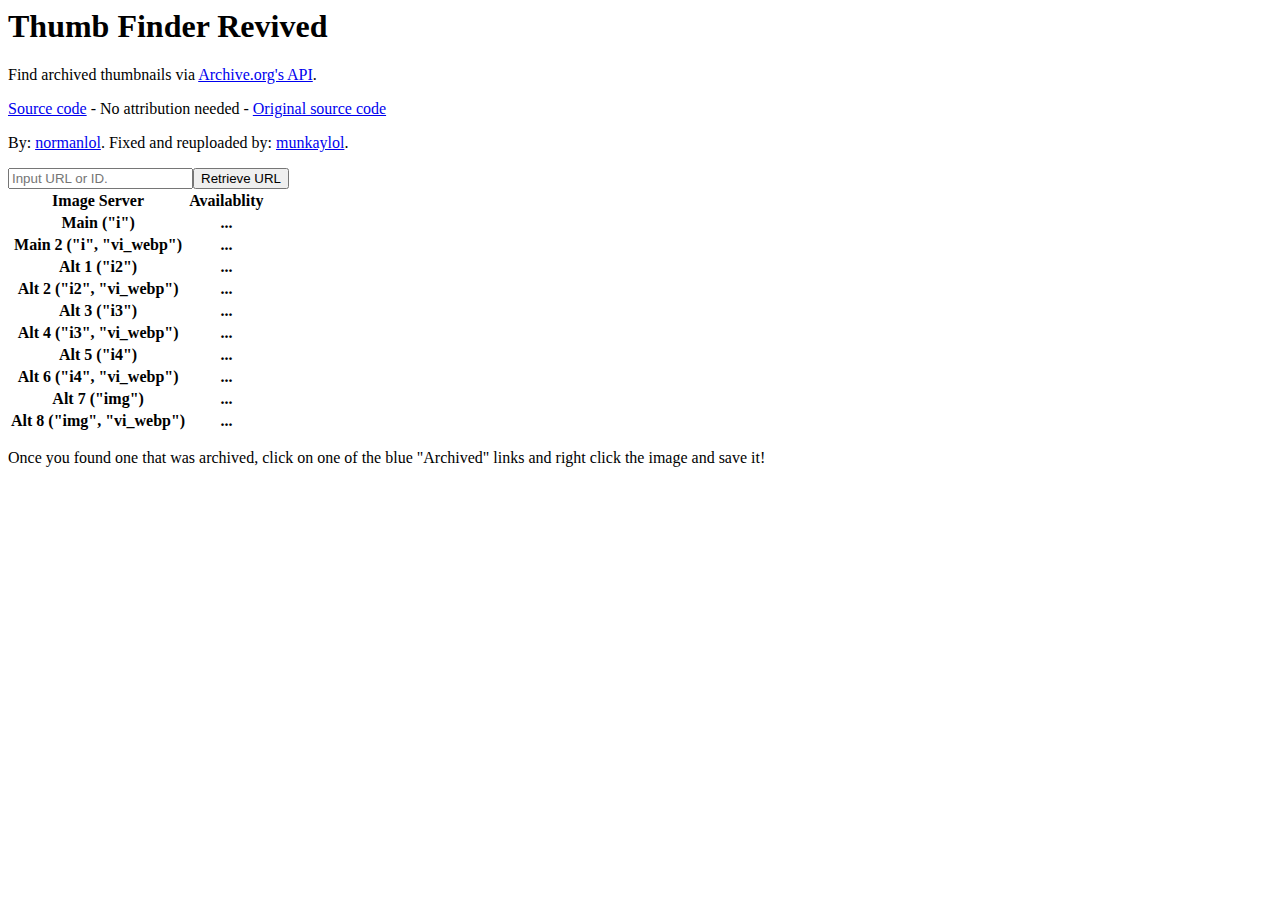
==== index.html @ eae3b88d "Update index.html" ====
<html>
    <head>
        <title>Thumb Finder Revived | YT Thumbnail Finder</title>
        <link rel="icon" type="image/x-icon" href="https://cdn.discordapp.com/attachments/749823971368894507/1097642412018520204/thumb-finder-icon-3-hq.png">
        <link href="style.css" rel="stylesheet">
    </head>
    <body>
        <h1>Thumb Finder Revived</h1>
        <p>Find archived thumbnails via <a href="https://archive.org/help/wayback_api.php">Archive.org's API</a>.</p>
        <p><a href="https://github.com/munkaylol/thumb-finder-revived">Source code</a> - No attribution needed - <a href="https://github.com/normanlol/thumb-finder">Original source code</a></p>
        <p>By: <a href="https://github.com/normanlol">normanlol</a>. Fixed and reuploaded by: <a href="https://github.com/munkaylol">munkaylol</a>.</p>
        <div id="noScriptHide" style="display:none;">
            <input autocomplete="off" id="urlInput" placeholder="Input URL or ID."><button onclick="getAll()">Retrieve URL</button>
            <table>
                <tr>
                    <th>Image Server</th>
                    <th>Availablity</th>
                </tr>
                <tr>
                    <th>Main ("i")</th>
                    <th id="i">...</th>
                </tr>
                <tr>
                    <th>Main 2 ("i", "vi_webp")</th>
                    <th id="i1-vi_webp">...</th>
                </tr>
                <tr>
                    <th>Alt 1 ("i2")</th>
                    <th id="i2">...</th>
                </tr>
                <tr>
                    <th>Alt 2 ("i2", "vi_webp")</th>
                    <th id="i2-vi_webp">...</th>
                </tr>
                <tr>
                    <th>Alt 3 ("i3")</th>
                    <th id="i3">...</th>
                </tr>
                <tr>
                    <th>Alt 4 ("i3", "vi_webp")</th>
                    <th id="i3-vi_webp">...</th>
                </tr>
                <tr>
                    <th>Alt 5 ("i4")</th>
                    <th id="i4">...</th>
                </tr>
                <tr>
                    <th>Alt 6 ("i4", "vi_webp")</th>
                    <th id="i4-vi_webp">...</th>
                </tr>
                <tr>
                    <th>Alt 7 ("img")</th>
                    <th id="img">...</th>
                </tr>
                <tr>
                    <th>Alt 8 ("img", "vi_webp")</th>
                    <th id="img-vi_webp">...</th>
                </tr>
            </table>
            <p>Once you found one that was archived, click on one of the blue "Archived" links and right click the image and save it!</p>
        </div>
        <noscript><b>This webapp requires JavaScript.</b></noscript>
        <script src="app.js"></script>
    </body>
</html>
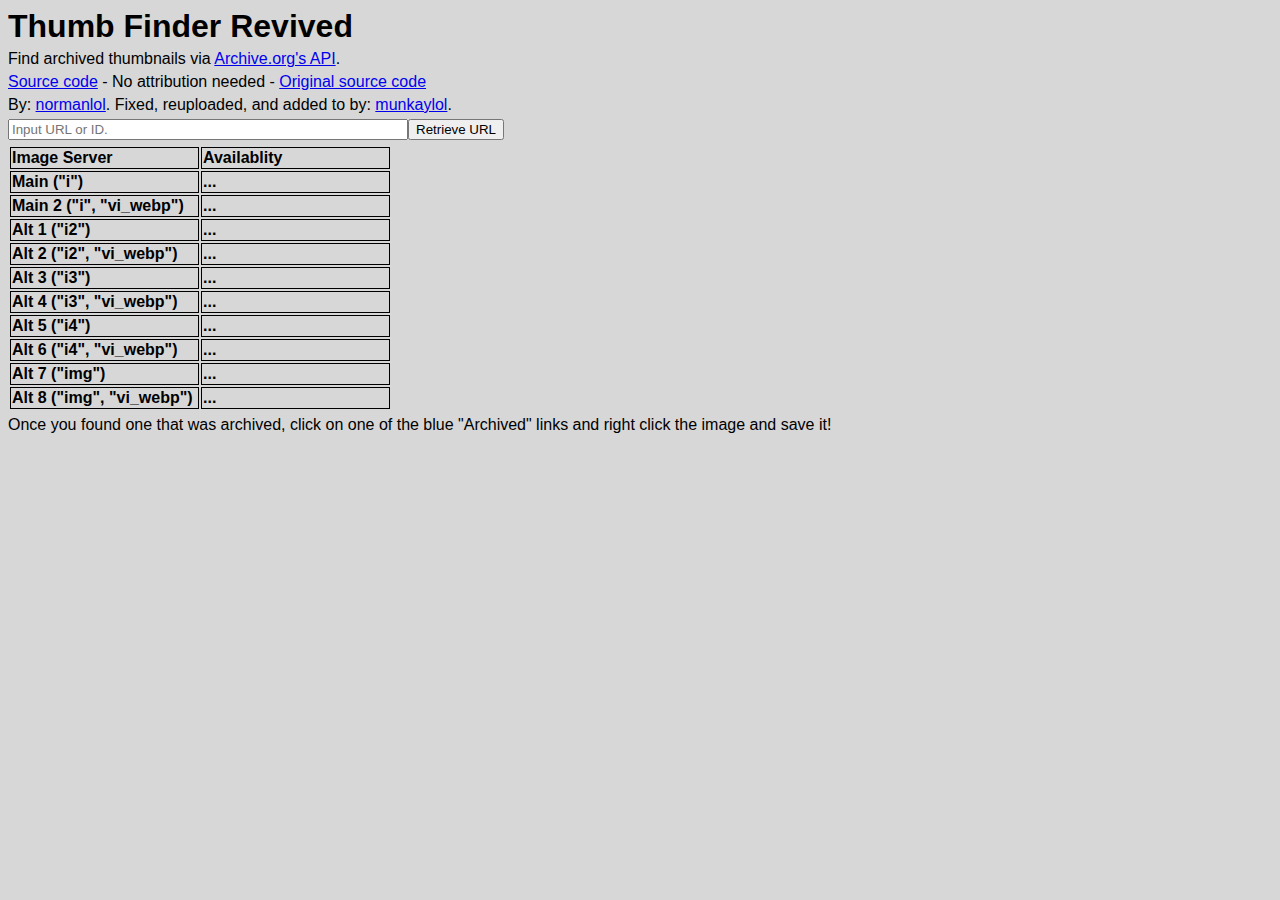
==== commit 9def00a3: "Update index.html" ====
--- a/index.html
+++ b/index.html
@@ -8,7 +8,7 @@
         <h1>Thumb Finder Revived</h1>
         <p>Find archived thumbnails via <a href="https://archive.org/help/wayback_api.php">Archive.org's API</a>.</p>
         <p><a href="https://github.com/munkaylol/thumb-finder-revived">Source code</a> - No attribution needed - <a href="https://github.com/normanlol/thumb-finder">Original source code</a></p>
-        <p>By: <a href="https://github.com/normanlol">normanlol</a>. Fixed and reuploaded by: <a href="https://github.com/munkaylol">munkaylol</a>.</p>
+        <p>By: <a href="https://github.com/normanlol">normanlol</a>. Fixed, reuploaded, and added to by: <a href="https://github.com/munkaylol">munkaylol</a>.</p>
         <div id="noScriptHide" style="display:none;">
             <input autocomplete="off" id="urlInput" placeholder="Input URL or ID."><button onclick="getAll()">Retrieve URL</button>
             <table>
--- a/style.css
+++ b/style.css
@@ -0,0 +1,27 @@
+body {
+    background:#d7d7d7;
+    color:black;
+    font-family:Helvetica,Arial,Verdana;
+}
+
+body * {
+    margin-top:0;
+    margin-bottom:5px;
+}
+
+input {
+    width:400px;
+}
+
+td,th {
+    border:1px solid black;
+    text-align:left;
+}
+
+th:nth-child(odd) {
+    width:185px;
+}
+
+th:nth-child(even) {
+    width:185px;
+}
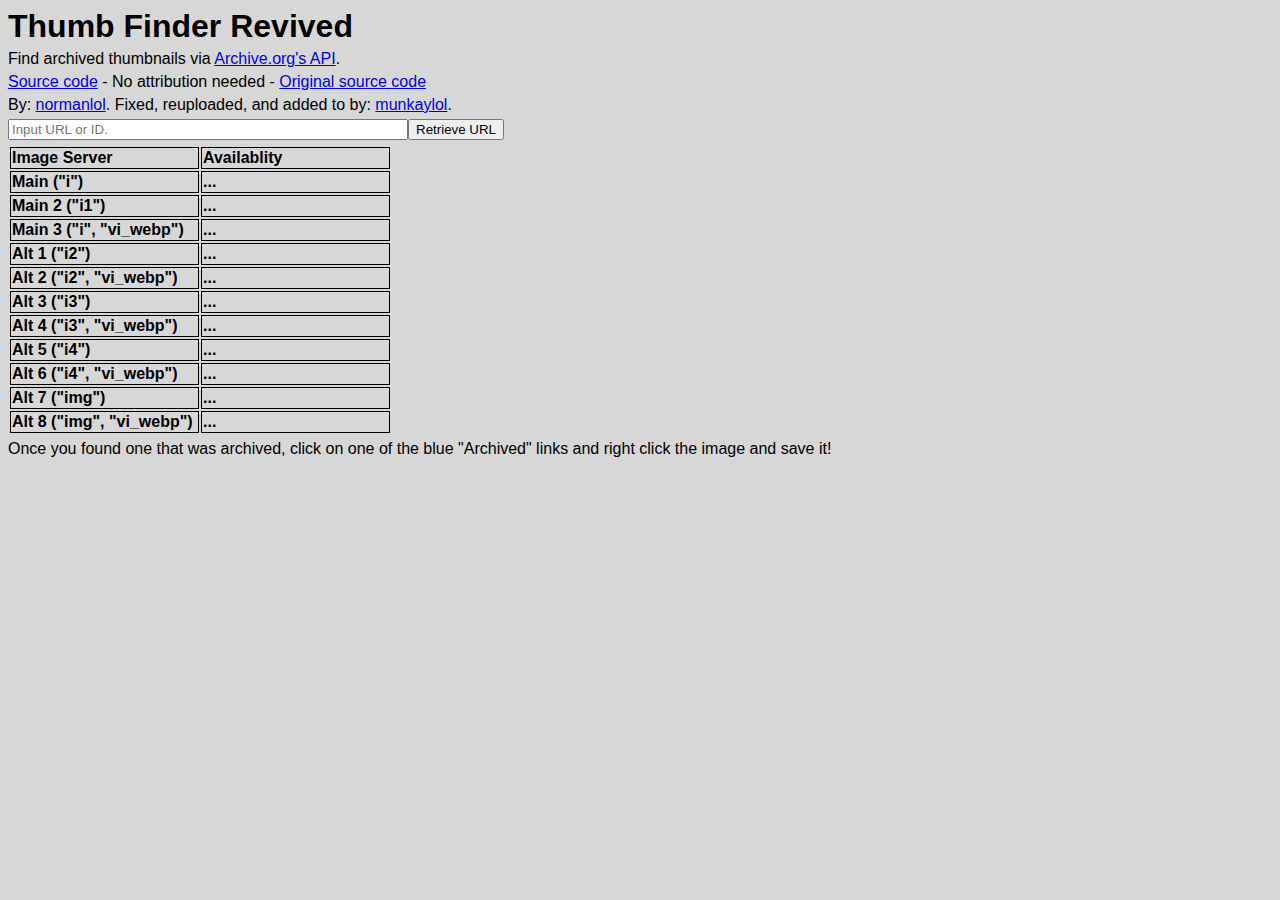
==== commit 8235722a: "Update index.html" ====
--- a/index.html
+++ b/index.html
@@ -21,7 +21,11 @@
                     <th id="i">...</th>
                 </tr>
                 <tr>
-                    <th>Main 2 ("i", "vi_webp")</th>
+                    <th>Main 2 ("i1")</th>
+                    <th id="i1">...</th>
+                </tr>
+                <tr>
+                    <th>Main 3 ("i", "vi_webp")</th>
                     <th id="i1-vi_webp">...</th>
                 </tr>
                 <tr>
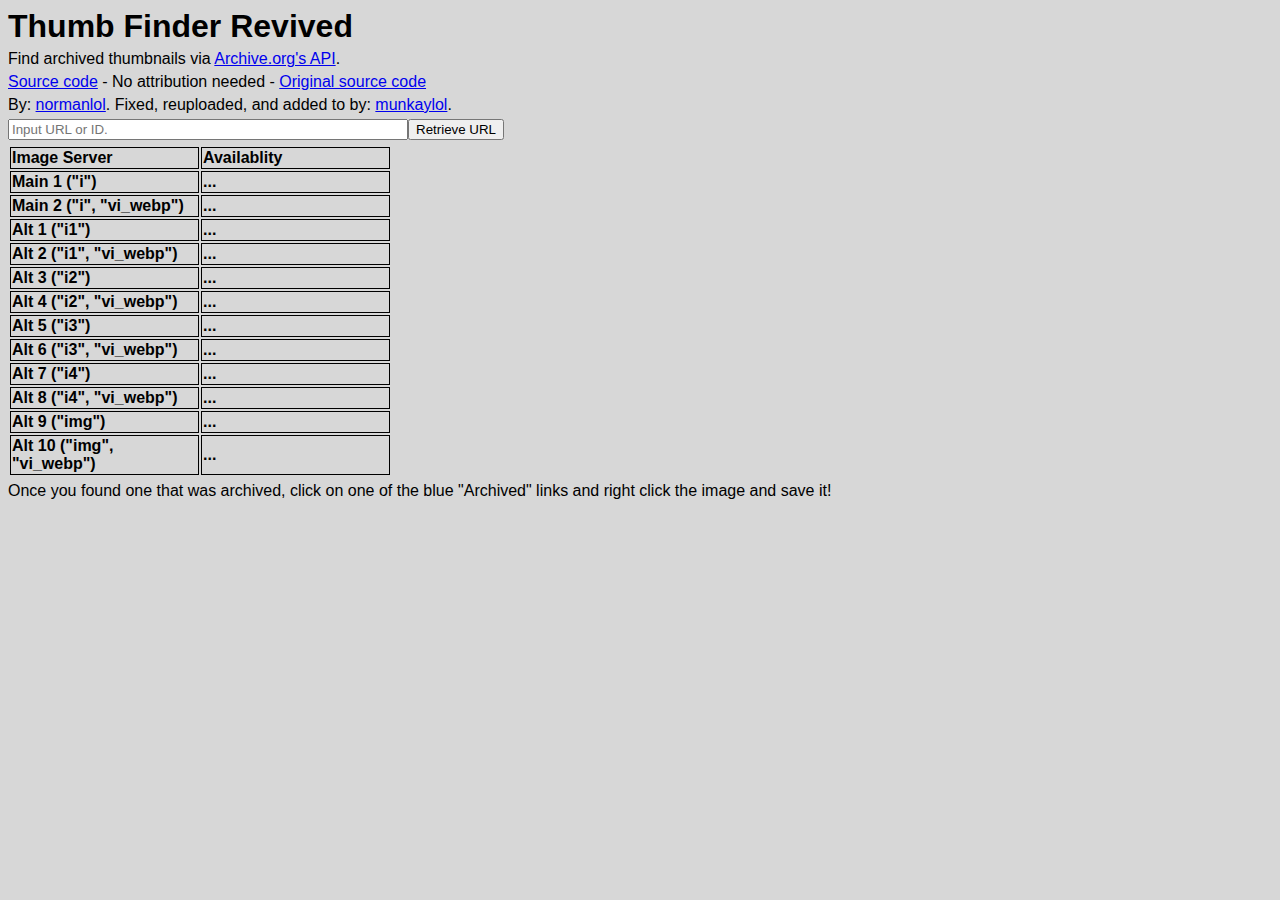
==== commit 8d3316b4: "Update index.html" ====
--- a/index.html
+++ b/index.html
@@ -17,47 +17,51 @@
                     <th>Availablity</th>
                 </tr>
                 <tr>
-                    <th>Main ("i")</th>
+                    <th>Main 1 ("i")</th>
                     <th id="i">...</th>
                 </tr>
                 <tr>
-                    <th>Main 2 ("i1")</th>
+                    <th>Main 2 ("i", "vi_webp")</th>
+                    <th id="i-vi_webp">...</th>
+                </tr>
+                <tr>
+                    <th>Alt 1 ("i1")</th>
                     <th id="i1">...</th>
                 </tr>
                 <tr>
-                    <th>Main 3 ("i", "vi_webp")</th>
+                    <th>Alt 2 ("i1", "vi_webp")</th>
                     <th id="i1-vi_webp">...</th>
                 </tr>
                 <tr>
-                    <th>Alt 1 ("i2")</th>
+                    <th>Alt 3 ("i2")</th>
                     <th id="i2">...</th>
                 </tr>
                 <tr>
-                    <th>Alt 2 ("i2", "vi_webp")</th>
+                    <th>Alt 4 ("i2", "vi_webp")</th>
                     <th id="i2-vi_webp">...</th>
                 </tr>
                 <tr>
-                    <th>Alt 3 ("i3")</th>
+                    <th>Alt 5 ("i3")</th>
                     <th id="i3">...</th>
                 </tr>
                 <tr>
-                    <th>Alt 4 ("i3", "vi_webp")</th>
+                    <th>Alt 6 ("i3", "vi_webp")</th>
                     <th id="i3-vi_webp">...</th>
                 </tr>
                 <tr>
-                    <th>Alt 5 ("i4")</th>
+                    <th>Alt 7 ("i4")</th>
                     <th id="i4">...</th>
                 </tr>
                 <tr>
-                    <th>Alt 6 ("i4", "vi_webp")</th>
+                    <th>Alt 8 ("i4", "vi_webp")</th>
                     <th id="i4-vi_webp">...</th>
                 </tr>
                 <tr>
-                    <th>Alt 7 ("img")</th>
+                    <th>Alt 9 ("img")</th>
                     <th id="img">...</th>
                 </tr>
                 <tr>
-                    <th>Alt 8 ("img", "vi_webp")</th>
+                    <th>Alt 10 ("img", "vi_webp")</th>
                     <th id="img-vi_webp">...</th>
                 </tr>
             </table>
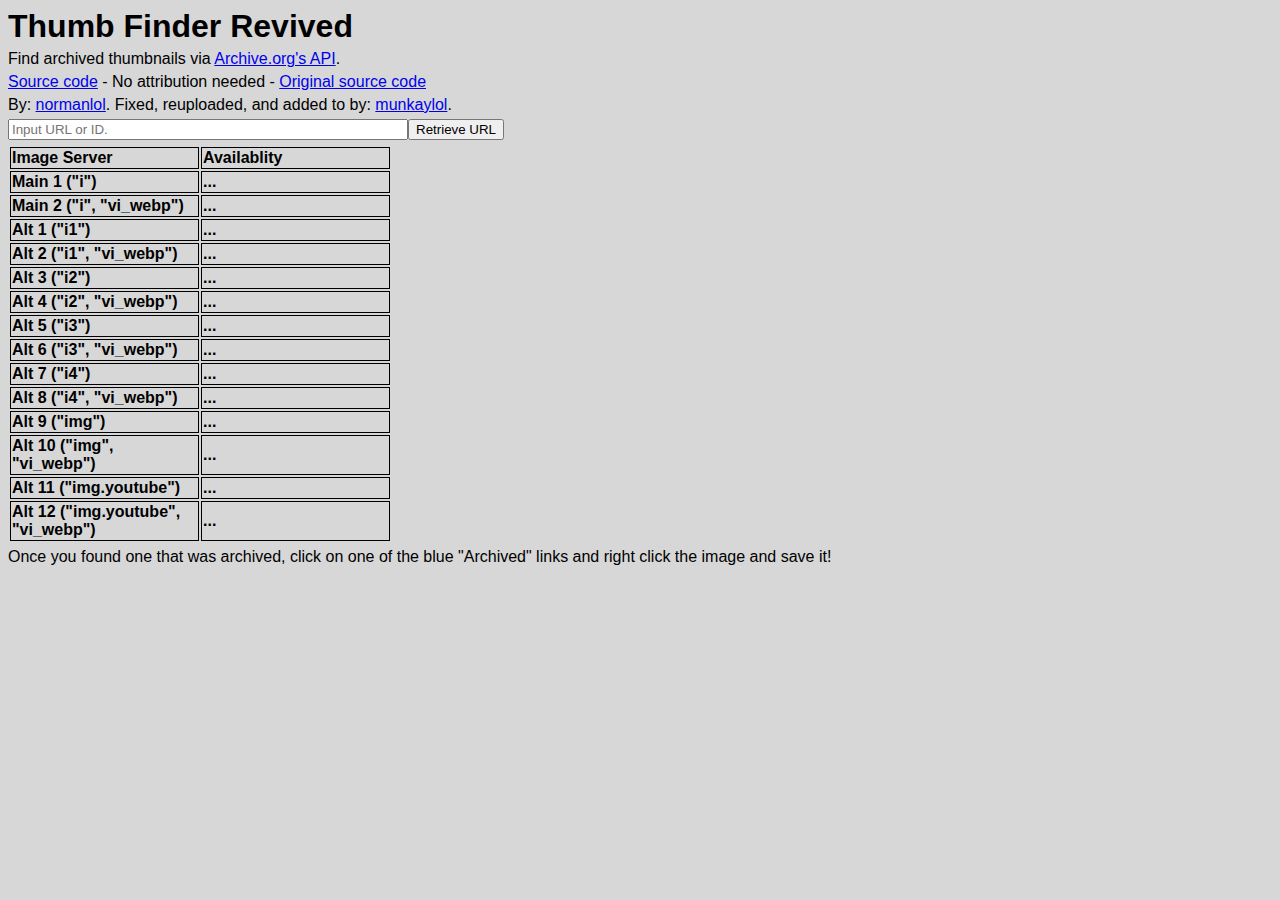
==== commit 47002626: "Update index.html" ====
--- a/index.html
+++ b/index.html
@@ -1,7 +1,7 @@
 <html>
     <head>
         <title>Thumb Finder Revived | YT Thumbnail Finder</title>
-        <link rel="icon" type="image/x-icon" href="https://cdn.discordapp.com/attachments/749823971368894507/1097642412018520204/thumb-finder-icon-3-hq.png">
+        <link rel="icon" type="image/x-icon" href="https://github.com/munkaylol/thumb-finder-revived/blob/main/thumb-finder-icon-3-hq.png?raw=true">
         <link href="style.css" rel="stylesheet">
     </head>
     <body>
@@ -64,6 +64,14 @@
                     <th>Alt 10 ("img", "vi_webp")</th>
                     <th id="img-vi_webp">...</th>
                 </tr>
+                <tr>
+                    <th>Alt 11 ("img.youtube")</th>
+                    <th id="img-youtube">...</th>
+                </tr>
+                <tr>
+                    <th>Alt 12 ("img.youtube", "vi_webp")</th>
+                    <th id="img-youtube-vi_webp">...</th>
+                </tr>
             </table>
             <p>Once you found one that was archived, click on one of the blue "Archived" links and right click the image and save it!</p>
         </div>
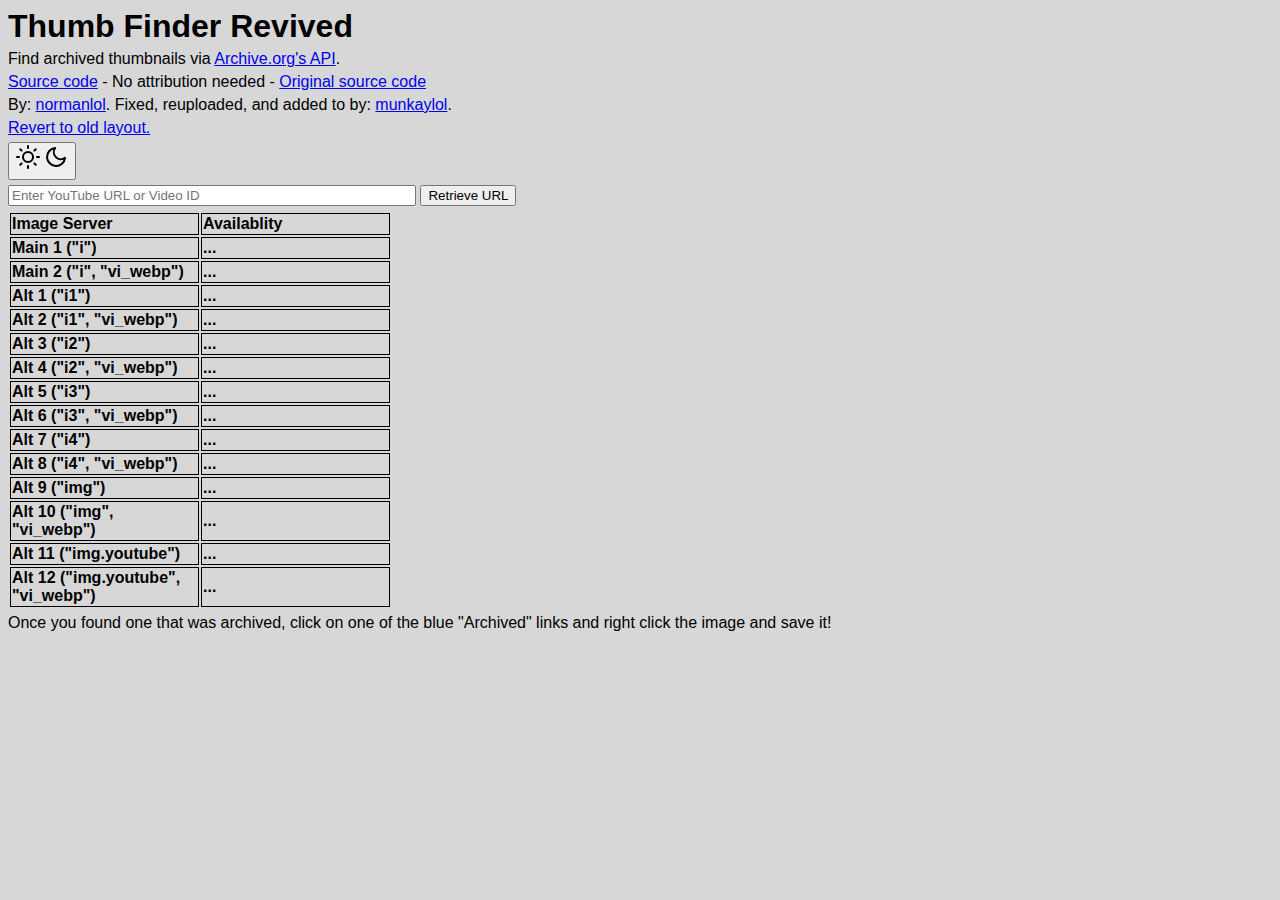
==== commit b9724074: "Update index.html" ====
--- a/index.html
+++ b/index.html
@@ -1,16 +1,41 @@
-<html>
-    <head>
-        <title>Thumb Finder Revived | YT Thumbnail Finder</title>
-        <link rel="icon" type="image/x-icon" href="https://github.com/munkaylol/thumb-finder-revived/blob/main/thumb-finder-icon-3-hq.png?raw=true">
-        <link href="style.css" rel="stylesheet">
-    </head>
-    <body>
+<!DOCTYPE html>
+<html lang="en">
+<head>
+    <meta charset="UTF-8">
+    <meta name="viewport" content="width=device-width, initial-scale=1.0">
+    <title>Thumb Finder Revived</title>
+    <link id="styleSheet" rel="stylesheet" href="style.css">
+    <script src="app.js" defer></script>
+</head>
+<body>
+    <div class="container">
         <h1>Thumb Finder Revived</h1>
         <p>Find archived thumbnails via <a href="https://archive.org/help/wayback_api.php">Archive.org's API</a>.</p>
         <p><a href="https://github.com/munkaylol/thumb-finder-revived">Source code</a> - No attribution needed - <a href="https://github.com/normanlol/thumb-finder">Original source code</a></p>
         <p>By: <a href="https://github.com/normanlol">normanlol</a>. Fixed, reuploaded, and added to by: <a href="https://github.com/munkaylol">munkaylol</a>.</p>
+        <p><a href="old/">Revert to old layout.</a></p>
+
+        <button id="modeToggle" class="mode-toggle" aria-label="Toggle dark mode">
+            <svg class="sun-icon" xmlns="http://www.w3.org/2000/svg" width="24" height="24" viewBox="0 0 24 24" fill="none" stroke="currentColor" stroke-width="2" stroke-linecap="round" stroke-linejoin="round">
+              <circle cx="12" cy="12" r="5"></circle>
+              <line x1="12" y1="1" x2="12" y2="3"></line>
+              <line x1="12" y1="21" x2="12" y2="23"></line>
+              <line x1="4.22" y1="4.22" x2="5.64" y2="5.64"></line>
+              <line x1="18.36" y1="18.36" x2="19.78" y2="19.78"></line>
+              <line x1="1" y1="12" x2="3" y2="12"></line>
+              <line x1="21" y1="12" x2="23" y2="12"></line>
+              <line x1="4.22" y1="19.78" x2="5.64" y2="18.36"></line>
+              <line x1="18.36" y1="5.64" x2="19.78" y2="4.22"></line>
+            </svg>
+            <svg class="moon-icon" xmlns="http://www.w3.org/2000/svg" width="24" height="24" viewBox="0 0 24 24" fill="none" stroke="currentColor" stroke-width="2" stroke-linecap="round" stroke-linejoin="round">
+              <path d="M21 12.79A9 9 0 1 1 11.21 3 7 7 0 0 0 21 12.79z"></path>
+            </svg>
+          </button>
+
         <div id="noScriptHide" style="display:none;">
-            <input autocomplete="off" id="urlInput" placeholder="Input URL or ID."><button onclick="getAll()">Retrieve URL</button>
+            <input type="text" id="urlInput" placeholder="Enter YouTube URL or Video ID">
+            <button onclick="getAll()">Retrieve URL</button>
+
             <table>
                 <tr>
                     <th>Image Server</th>
@@ -73,9 +98,14 @@
                     <th id="img-youtube-vi_webp">...</th>
                 </tr>
             </table>
+
             <p>Once you found one that was archived, click on one of the blue "Archived" links and right click the image and save it!</p>
         </div>
-        <noscript><b>This webapp requires JavaScript.</b></noscript>
-        <script src="app.js"></script>
-    </body>
+
+        <noscript>
+            <p><strong>This webapp requires JavaScript.</strong></p>
+        </noscript>
+    </div>
+
+</body>
 </html>
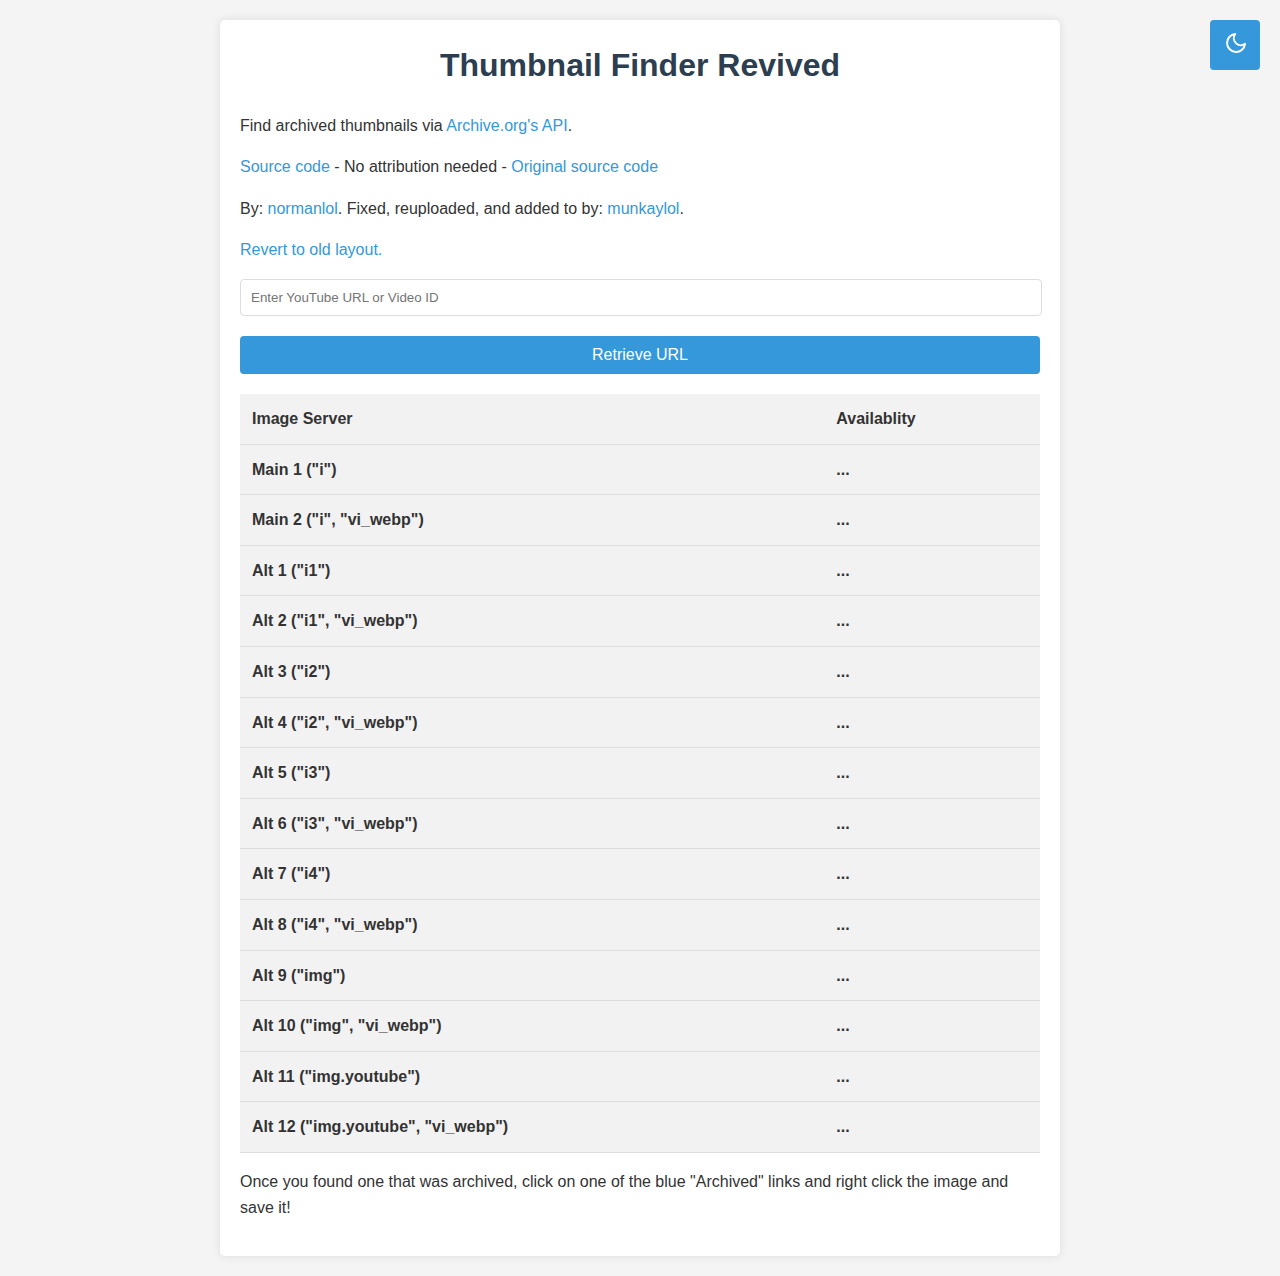
==== commit 58fbcd07: "Update index.html" ====
--- a/index.html
+++ b/index.html
@@ -3,15 +3,16 @@
 <head>
     <meta charset="UTF-8">
     <meta name="viewport" content="width=device-width, initial-scale=1.0">
-    <title>Thumb Finder Revived</title>
+    <title>Thumbnail Finder Revived</title>
+    <link rel="icon" type="image/x-icon" href="https://github.com/munkaylol/thumbnail-finder-revived/blob/main/thumb-finder-icon-3-hq.png?raw=true">
     <link id="styleSheet" rel="stylesheet" href="style.css">
     <script src="app.js" defer></script>
 </head>
 <body>
     <div class="container">
-        <h1>Thumb Finder Revived</h1>
+        <h1>Thumbnail Finder Revived</h1>
         <p>Find archived thumbnails via <a href="https://archive.org/help/wayback_api.php">Archive.org's API</a>.</p>
-        <p><a href="https://github.com/munkaylol/thumb-finder-revived">Source code</a> - No attribution needed - <a href="https://github.com/normanlol/thumb-finder">Original source code</a></p>
+        <p><a href="https://github.com/munkaylol/thumbnail-finder-revived">Source code</a> - No attribution needed - <a href="https://github.com/normanlol/thumb-finder">Original source code</a></p>
         <p>By: <a href="https://github.com/normanlol">normanlol</a>. Fixed, reuploaded, and added to by: <a href="https://github.com/munkaylol">munkaylol</a>.</p>
         <p><a href="old/">Revert to old layout.</a></p>
 
--- a/style.css
+++ b/style.css
@@ -1,27 +1,155 @@
-body {
-    background:#d7d7d7;
-    color:black;
-    font-family:Helvetica,Arial,Verdana;
+:root {
+    --bg-color: #f4f4f4;
+    --text-color: #333;
+    --container-bg: #fff;
+    --header-color: #2c3e50;
+    --input-border: #ddd;
+    --button-bg: #3498db;
+    --button-hover: #2980b9;
+    --table-header-bg: #f2f2f2;
+    --table-border: #ddd;
+    --link-color: #3498db;
 }
 
-body * {
-    margin-top:0;
-    margin-bottom:5px;
+.dark-mode {
+    --bg-color: #1a1a1a;
+    --text-color: #d9d9d9;
+    --container-bg: #2c2c2c;
+    --header-color: #4a8ec0;
+    --input-border: #444;
+    --button-bg: #2980b9;
+    --button-hover: #3498db;
+    --table-header-bg: #383838;
+    --table-border: #444;
+    --link-color: #5dade2;
 }
 
-input {
-    width:400px;
+body {
+    font-family: 'Arial', sans-serif;
+    line-height: 1.6;
+    color: var(--text-color);
+    background-color: var(--bg-color);
+    margin: 0;
+    padding: 20px;
+    transition: background-color 0.3s, color 0.3s;
 }
 
-td,th {
-    border:1px solid black;
-    text-align:left;
+.container {
+    max-width: 800px;
+    margin: 0 auto;
+    background-color: var(--container-bg);
+    padding: 20px;
+    border-radius: 5px;
+    box-shadow: 0 0 10px rgba(0,0,0,0.1);
 }
 
-th:nth-child(odd) {
-    width:185px;
+h1 {
+    color: var(--header-color);
+    text-align: center;
+    margin-top: 0px;
 }
 
-th:nth-child(even) {
-    width:185px;
+input[type="text"] {
+    width: 97.5%;
+    padding: 10px;
+    margin-bottom: 20px;
+    border: 1px solid var(--input-border);
+    border-radius: 4px;
+    background-color: var(--container-bg);
+    color: var(--text-color);
 }
+
+button {
+    display: block;
+    width: 100%;
+    padding: 10px;
+    background-color: var(--button-bg);
+    color: #fff;
+    border: none;
+    border-radius: 4px;
+    cursor: pointer;
+    font-size: 16px;
+}
+
+button:hover {
+    background-color: var(--button-hover);
+}
+
+table {
+    width: 100%;
+    border-collapse: collapse;
+    margin-top: 20px;
+}
+
+th, td {
+    padding: 12px;
+    text-align: left;
+    border-bottom: 1px solid var(--table-border);
+}
+
+th {
+    background-color: var(--table-header-bg);
+    font-weight: bold;
+}
+
+a {
+    color: var(--link-color);
+    text-decoration: none;
+}
+
+a:hover {
+    text-decoration: underline;
+}
+
+.mode-toggle {
+    height: 50px;
+    width: 50px;
+    position: fixed;
+    top: 20px;
+    right: 20px;
+    padding: 10px;
+    background-color: var(--button-bg);
+    color: #fff;
+    border: none;
+    border-radius: 4px;
+    cursor: pointer;
+}
+
+.mode-toggle:hover {
+    background-color: var(--button-hover);
+}
+
+.mode-toggle .sun-icon,
+.mode-toggle .moon-icon {
+    width: 24px;
+    height: 24px;
+    transition: opacity 0.3s, transform 0.3s;
+}
+
+.mode-toggle .sun-icon {
+    opacity: 0;
+    transform: scale(0.5);
+}
+
+.mode-toggle .moon-icon {
+    position: absolute;
+    opacity: 1;
+    transform: scale(1);
+    margin-left: -47%;
+}
+
+body.dark-mode .mode-toggle .sun-icon {
+    opacity: 1;
+    transform: scale(1);
+}
+
+body.dark-mode .mode-toggle .moon-icon {
+    opacity: 0;
+    transform: scale(0.5);
+}
+
+@media (max-width: 600px) {
+    .container {
+        padding: 10px;
+    }
+}
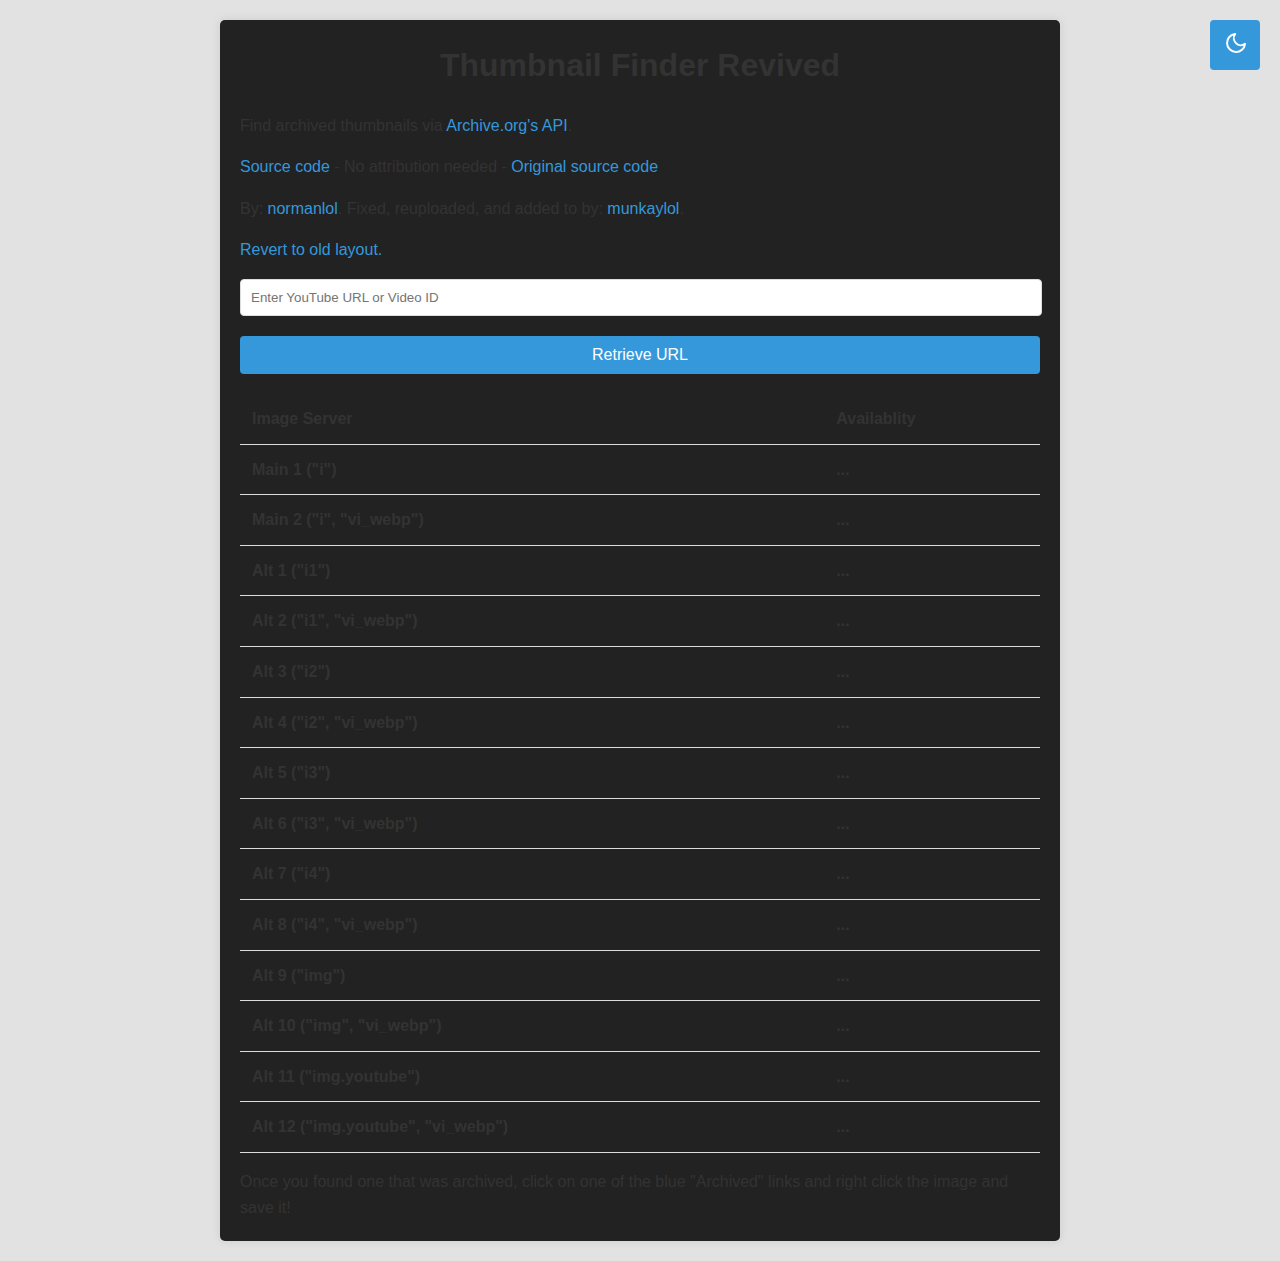
==== commit 29d79db4: "Update index.html" ====
--- a/index.html
+++ b/index.html
@@ -7,6 +7,7 @@
     <link rel="icon" type="image/x-icon" href="https://github.com/munkaylol/thumbnail-finder-revived/blob/main/thumb-finder-icon-3-hq.png?raw=true">
     <link id="styleSheet" rel="stylesheet" href="style.css">
     <script src="app.js" defer></script>
+    <style>.container{background-color: #222;}.input[type="text"]{background-color: #222;}th{background-color: #222;}</style>
 </head>
 <body>
     <div class="container">
@@ -35,7 +36,7 @@
 
         <div id="noScriptHide" style="display:none;">
             <input type="text" id="urlInput" placeholder="Enter YouTube URL or Video ID">
-            <button onclick="getAll()">Retrieve URL</button>
+            <button id="retrieveButton" onclick="getAll()">Retrieve URL</button>
 
             <table>
                 <tr>
--- a/style.css
+++ b/style.css
@@ -1,5 +1,5 @@
 :root {
-    --bg-color: #f4f4f4;
+    --bg-color: #e2e2e2;
     --text-color: #333;
     --container-bg: #fff;
     --header-color: #2c3e50;
@@ -13,13 +13,13 @@
 
 .dark-mode {
     --bg-color: #1a1a1a;
-    --text-color: #d9d9d9;
-    --container-bg: #2c2c2c;
+    --text-color: #cdcdcd;
+    --container-bg: #222;
     --header-color: #4a8ec0;
     --input-border: #444;
     --button-bg: #2980b9;
     --button-hover: #3498db;
-    --table-header-bg: #383838;
+    --table-header-bg: #222;
     --table-border: #444;
     --link-color: #5dade2;
 }
@@ -38,13 +38,16 @@
     max-width: 800px;
     margin: 0 auto;
     background-color: var(--container-bg);
-    padding: 20px;
+    padding-left: 20px;
+    padding-right: 20px;
+    padding-top: 20px;
+    padding-bottom: 5px;
     border-radius: 5px;
     box-shadow: 0 0 10px rgba(0,0,0,0.1);
 }
 
 h1 {
-    color: var(--header-color);
+    color: var(--text-color);
     text-align: center;
     margin-top: 0px;
 }
@@ -73,6 +76,22 @@
 
 button:hover {
     background-color: var(--button-hover);
+}
+
+@keyframes buttonClick {
+    0% {
+        transform: scale(1);
+    }
+    50% {
+        transform: scale(0.95);
+    }
+    100% {
+        transform: scale(1);
+    }
+}
+
+.button-click {
+    animation: buttonClick 0.3s ease-in-out;
 }
 
 table {
